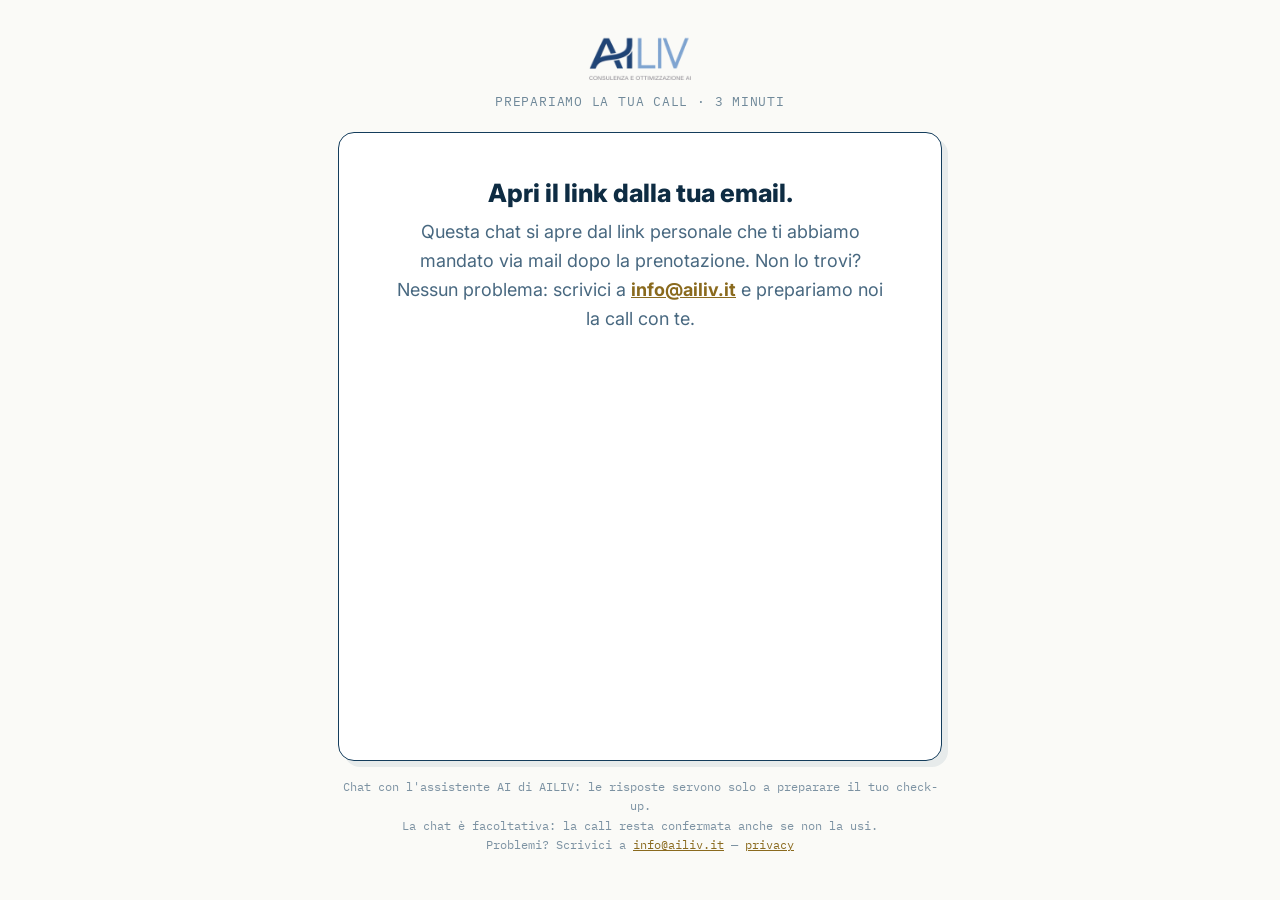
==== preparati/index.html @ 6f8d3ff2 "privacy: sezione chatbot AI + correzioni da review legale/tecnica Nuova sezione 4 (assistente AI di " ====
<!DOCTYPE html>
<html lang="it">
<head>
<meta charset="UTF-8">
<meta name="viewport" content="width=device-width, initial-scale=1.0">
<title>Prepariamo la tua call — Ailiv</title>
<meta name="robots" content="noindex,nofollow">
<meta name="description" content="Due minuti di domande veloci con l'assistente AI, così Andrea arriva alla call già sapendo come lavori.">
<meta property="og:title" content="Prepariamo la tua call — Ailiv">
<meta property="og:description" content="Due minuti di domande veloci con l'assistente AI, così Andrea arriva alla call già sapendo come lavori.">
<meta property="og:image" content="https://ailiv.it/assets/og-card.png">
<meta property="og:image:width" content="1200">
<meta property="og:image:height" content="630">
<meta property="og:url" content="https://ailiv.it/preparati/">
<meta property="og:type" content="website">
<meta property="og:site_name" content="Ailiv">
<meta property="og:locale" content="it_IT">
<meta name="twitter:card" content="summary_large_image">
<meta name="twitter:image" content="https://ailiv.it/assets/og-card.png">
<link rel="icon" href="/assets/favicon.ico?v=2" sizes="any">
<link rel="icon" type="image/png" sizes="32x32" href="/assets/favicon-32.png?v=2">
<link rel="icon" type="image/png" sizes="48x48" href="/assets/favicon-48.png?v=2">
<link rel="apple-touch-icon" href="/assets/apple-touch-icon.png?v=2">
<link rel="preconnect" href="https://fonts.googleapis.com">
<link href="https://fonts.googleapis.com/css2?family=Inter:wght@400;600;700;800&family=IBM+Plex+Mono:wght@400;600&display=swap" rel="stylesheet">
<style>
  :root { --navy:#143d5c; --ink:#0e2c43; --gold:#d4a747; --gold-text:#8a6a1e; --cream:#fafaf7; --line:rgba(20,61,92,.14); }
  * { margin:0; padding:0; box-sizing:border-box; }
  html { font-size:112.5%; font-family:'Inter',sans-serif; }
  body { background:var(--cream); color:var(--ink); -webkit-font-smoothing:antialiased; }
  .wrap { max-width:640px; margin:0 auto; padding:2rem 1rem 2.5rem; display:flex; flex-direction:column; min-height:100dvh; }
  .head { text-align:center; margin-bottom:1.2rem; }
  .head img { height:44px; width:auto; }
  .head p { font-family:'IBM Plex Mono',monospace; font-size:.72rem; color:rgba(20,61,92,.6); margin-top:.5rem; letter-spacing:.06em; }
  .chat { flex:1; background:#fff; border:1.5px solid var(--navy); border-radius:16px; box-shadow:6px 6px 0 rgba(20,61,92,.08); display:flex; flex-direction:column; overflow:hidden; }
  .msgs { flex:1; overflow-y:auto; padding:1.1rem; display:flex; flex-direction:column; gap:.7rem; min-height:320px; max-height:62dvh; }
  .msg { max-width:85%; padding:.7rem .95rem; border-radius:14px; font-size:.95rem; line-height:1.55; white-space:pre-wrap; word-wrap:break-word; }
  .bot { align-self:flex-start; background:var(--cream); border:1px solid var(--line); border-bottom-left-radius:4px; }
  .me { align-self:flex-end; background:var(--navy); color:#fff; border-bottom-right-radius:4px; }
  .bot .who { display:flex; align-items:center; gap:.4rem; font-family:'IBM Plex Mono',monospace; font-size:.66rem; color:var(--gold-text); margin-bottom:.3rem; }
  .bot .who img { width:16px; height:16px; }
  .typing { align-self:flex-start; font-family:'IBM Plex Mono',monospace; font-size:.72rem; color:rgba(20,61,92,.55); padding:.3rem .9rem; }
  .bar { display:flex; gap:.6rem; padding: .8rem; border-top:1.5px solid var(--line); background:#fff; }
  .bar textarea { flex:1; resize:none; font-family:'Inter',sans-serif; font-size:1rem; color:var(--ink); border:1.5px solid rgba(20,61,92,.25); border-radius:10px; padding:.65rem .8rem; outline:none; max-height:120px; }
  .bar textarea:focus { border-color:var(--gold); box-shadow:0 0 0 3px rgba(212,167,71,.18); }
  .bar button { background:var(--gold); color:var(--ink); border:none; font-weight:800; font-size:.95rem; padding:.65rem 1.1rem; border-radius:10px; cursor:pointer; }
  .bar button:hover { background:#b8902f; }
  .bar button:disabled { opacity:.5; cursor:wait; }
  .note { font-family:'IBM Plex Mono',monospace; font-size:.68rem; color:rgba(20,61,92,.55); text-align:center; margin-top:.9rem; line-height:1.6; }
  .note a { color:var(--gold-text); }
  .fallback { text-align:center; padding:2.5rem 1.2rem; }
  .fallback h2 { font-weight:800; font-size:1.4rem; margin-bottom:.6rem; }
  .fallback p { color:rgba(20,61,92,.78); line-height:1.6; max-width:28rem; margin:0 auto; }
  .fallback a { color:var(--gold-text); font-weight:700; }
</style>
</head>
<body>
<div class="wrap">
  <div class="head">
    <img src="/assets/logo-ailiv-email.png" alt="Ailiv">
    <p>PREPARIAMO LA TUA CALL · 3 MINUTI</p>
  </div>
  <div class="chat">
    <div class="msgs" id="msgs"></div>
    <div class="bar" id="bar">
      <textarea id="inp" rows="1" placeholder="Scrivi come parli…" autocomplete="off"></textarea>
      <button id="send" type="button">Invia</button>
    </div>
  </div>
  <p class="note">Chat con l'assistente AI di AILIV: le risposte servono solo a preparare il tuo check-up.<br>La chat è facoltativa: la call resta confermata anche se non la usi.<br>Problemi? Scrivici a <a href="mailto:info@ailiv.it">info@ailiv.it</a> — <a href="/privacy.html">privacy</a></p>
</div>

<script>
(function(){
  var WORKER = 'https://ailiv-prequalifica.amanoamano.workers.dev';
  var msgs = document.getElementById('msgs');
  var inp = document.getElementById('inp');
  var send = document.getElementById('send');
  var bar = document.getElementById('bar');

  var q = new URLSearchParams(location.search);
  var c = (q.get('c') || '').trim();
  var history = [];
  var busy = false;
  var finished = false;

  function esc(s){ var d = document.createElement('div'); d.textContent = s; return d.innerHTML; }

  function addBot(text){
    var el = document.createElement('div');
    el.className = 'msg bot';
    el.innerHTML = '<div class="who"><img src="/assets/favicon-48.png?v=2" alt="">AILIV — assistente AI</div>' + esc(text);
    msgs.appendChild(el);
    msgs.scrollTop = msgs.scrollHeight;
  }
  function addMe(text){
    var el = document.createElement('div');
    el.className = 'msg me';
    el.textContent = text;
    msgs.appendChild(el);
    msgs.scrollTop = msgs.scrollHeight;
  }
  var typingEl = null;
  function typing(on){
    if (on && !typingEl) {
      typingEl = document.createElement('div');
      typingEl.className = 'typing';
      typingEl.textContent = 'sta scrivendo…';
      msgs.appendChild(typingEl);
      msgs.scrollTop = msgs.scrollHeight;
    } else if (!on && typingEl) { typingEl.remove(); typingEl = null; }
  }

  function fallback(){
    document.querySelector('.chat').innerHTML =
      '<div class="fallback"><h2>Apri il link dalla tua email.</h2>' +
      '<p>Questa chat si apre dal link personale che ti abbiamo mandato via mail dopo la prenotazione. ' +
      'Non lo trovi? Nessun problema: scrivici a <a href="mailto:info@ailiv.it">info@ailiv.it</a> e prepariamo noi la call con te.</p></div>';
  }

  if (!/^[A-Za-z0-9]{15,32}$/.test(c)) { fallback(); return; }

  function opening(name){
    // NB: niente nome proprio nel saluto. Il closer si chiama Andrea e in Italia
    // il lead può chiamarsi Andrea: "Ciao Andrea! Sono l'assistente AI di Andrea"
    // è ridicolo. E UNA sola domanda: chiedere "che attività hai E quanti siete"
    // faceva perdere per strada la seconda meta' (misurato: il lead risponde solo
    // al settore, e il bot doveva richiedere la dimensione bruciando un turno).
    return "Ciao! Sono l'assistente AI di Andrea di AILIV — sì, proprio il tipo di tecnologia di cui parlerete in call. " +
      "Ti rubo due minuti, così Andrea arriva già sapendo come lavori.\n\n" +
      "Scrivi come parli: non ci sono risposte sbagliate.\n\nPartiamo dalla base: che attività hai?";
  }

  // Avvio: verifica il link e personalizza il saluto
  fetch(WORKER + '/hello?c=' + encodeURIComponent(c))
    .then(function(r){ if (!r.ok) throw new Error('bad'); return r.json(); })
    .then(function(j){
      var op = opening(j.firstName || '');
      history.push({ role: 'assistant', content: op });
      addBot(op);
      inp.focus();
    })
    .catch(fallback);

  function finish(){
    // Chat "chiusa" ma il campo resta aperto: l'invito "scrivilo qui" dev'essere vero.
    finished = true;
    inp.placeholder = 'Se ti viene in mente altro, scrivilo pure qui…';
    inp.focus();
  }

  function sendMsg(){
    if (busy) return;
    var text = inp.value.trim();
    if (!text) return;
    inp.value = '';
    addMe(text);
    history.push({ role: 'user', content: text });
    busy = true; send.disabled = true; typing(true);

    fetch(WORKER + '/chat', {
      method: 'POST',
      headers: { 'Content-Type': 'application/json' },
      body: JSON.stringify({ c: c, history: history })
    })
    .then(function(r){ return r.json(); })
    .then(function(j){
      typing(false);
      var reply = (j && j.reply) ? j.reply : 'Scusami, ho avuto un intoppo — me lo ridici?';
      history.push({ role: 'assistant', content: reply });
      addBot(reply);
      if (j && j.done) finish();
    })
    .catch(function(){
      typing(false);
      addBot('Ops, connessione ballerina. Riprova tra un attimo, oppure scrivici a info@ailiv.it — la call resta confermata comunque.');
    })
    .finally(function(){ busy = false; send.disabled = false; inp.focus(); });
  }

  send.addEventListener('click', sendMsg);
  inp.addEventListener('keydown', function(e){
    if (e.key === 'Enter' && !e.shiftKey) { e.preventDefault(); sendMsg(); }
  });
})();
</script>
</body>
</html>
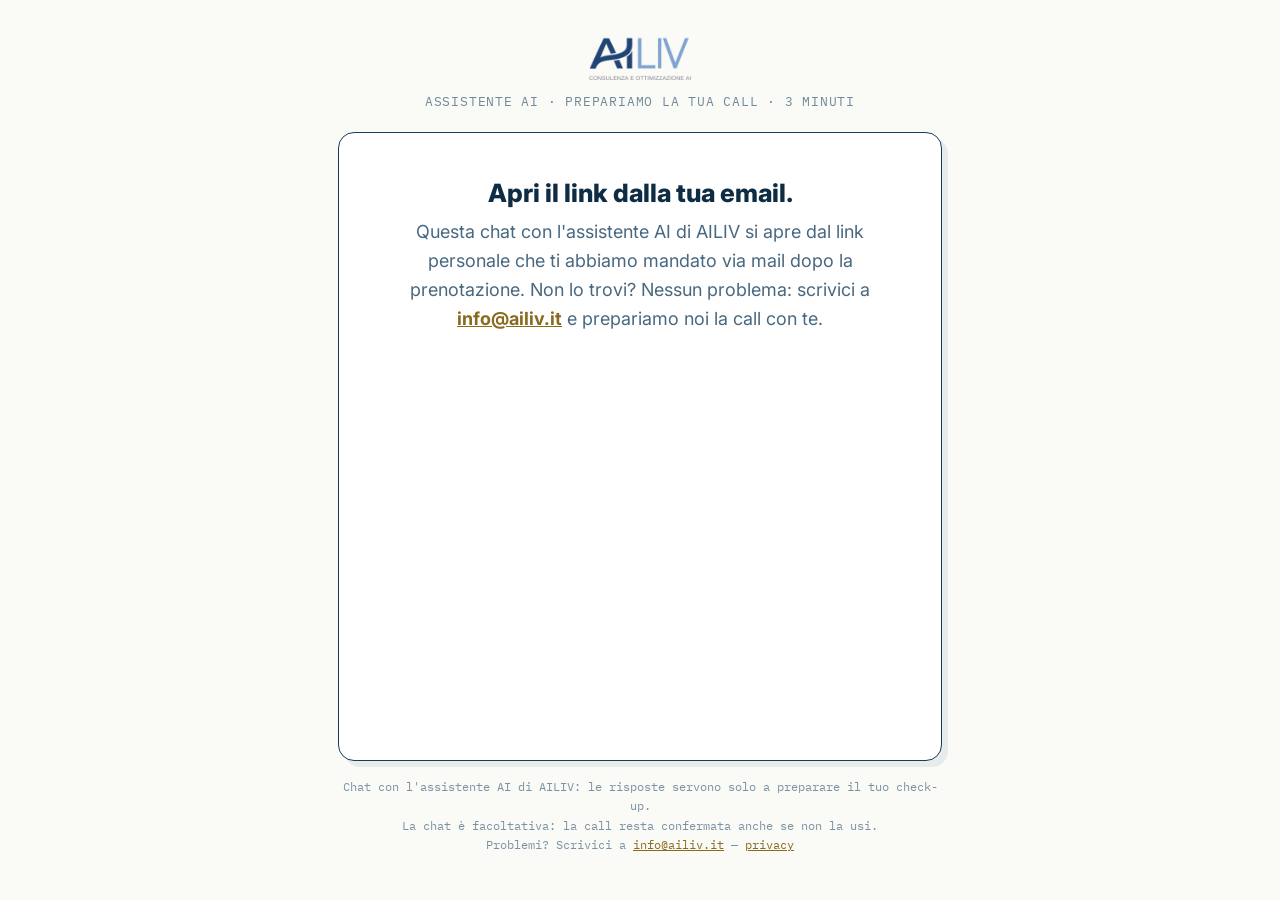
==== commit 56069114: "preparati: placeholder piu semplice + disclosure AI sempre visibile Il box input passa da un invito " ====
--- a/preparati/index.html
+++ b/preparati/index.html
@@ -58,12 +58,12 @@
 <div class="wrap">
   <div class="head">
     <img src="/assets/logo-ailiv-email.png" alt="Ailiv">
-    <p>PREPARIAMO LA TUA CALL · 3 MINUTI</p>
+    <p>ASSISTENTE AI · PREPARIAMO LA TUA CALL · 3 MINUTI</p>
   </div>
   <div class="chat">
     <div class="msgs" id="msgs"></div>
     <div class="bar" id="bar">
-      <textarea id="inp" rows="1" placeholder="Scrivi come parli…" autocomplete="off"></textarea>
+      <textarea id="inp" rows="1" placeholder="Scrivi qui" autocomplete="off" aria-label="Scrivi il tuo messaggio all'assistente AI"></textarea>
       <button id="send" type="button">Invia</button>
     </div>
   </div>
@@ -114,7 +114,7 @@
   function fallback(){
     document.querySelector('.chat').innerHTML =
       '<div class="fallback"><h2>Apri il link dalla tua email.</h2>' +
-      '<p>Questa chat si apre dal link personale che ti abbiamo mandato via mail dopo la prenotazione. ' +
+      '<p>Questa chat con l\'assistente AI di AILIV si apre dal link personale che ti abbiamo mandato via mail dopo la prenotazione. ' +
       'Non lo trovi? Nessun problema: scrivici a <a href="mailto:info@ailiv.it">info@ailiv.it</a> e prepariamo noi la call con te.</p></div>';
   }
 
@@ -174,6 +174,8 @@
     .catch(function(){
       typing(false);
       addBot('Ops, connessione ballerina. Riprova tra un attimo, oppure scrivici a info@ailiv.it — la call resta confermata comunque.');
+      // (il messaggio esce comunque con l'etichetta "AILIV — assistente AI": nessun
+      //  messaggio in pagina può apparire come scritto da una persona — art. 50 AI Act)
     })
     .finally(function(){ busy = false; send.disabled = false; inp.focus(); });
   }
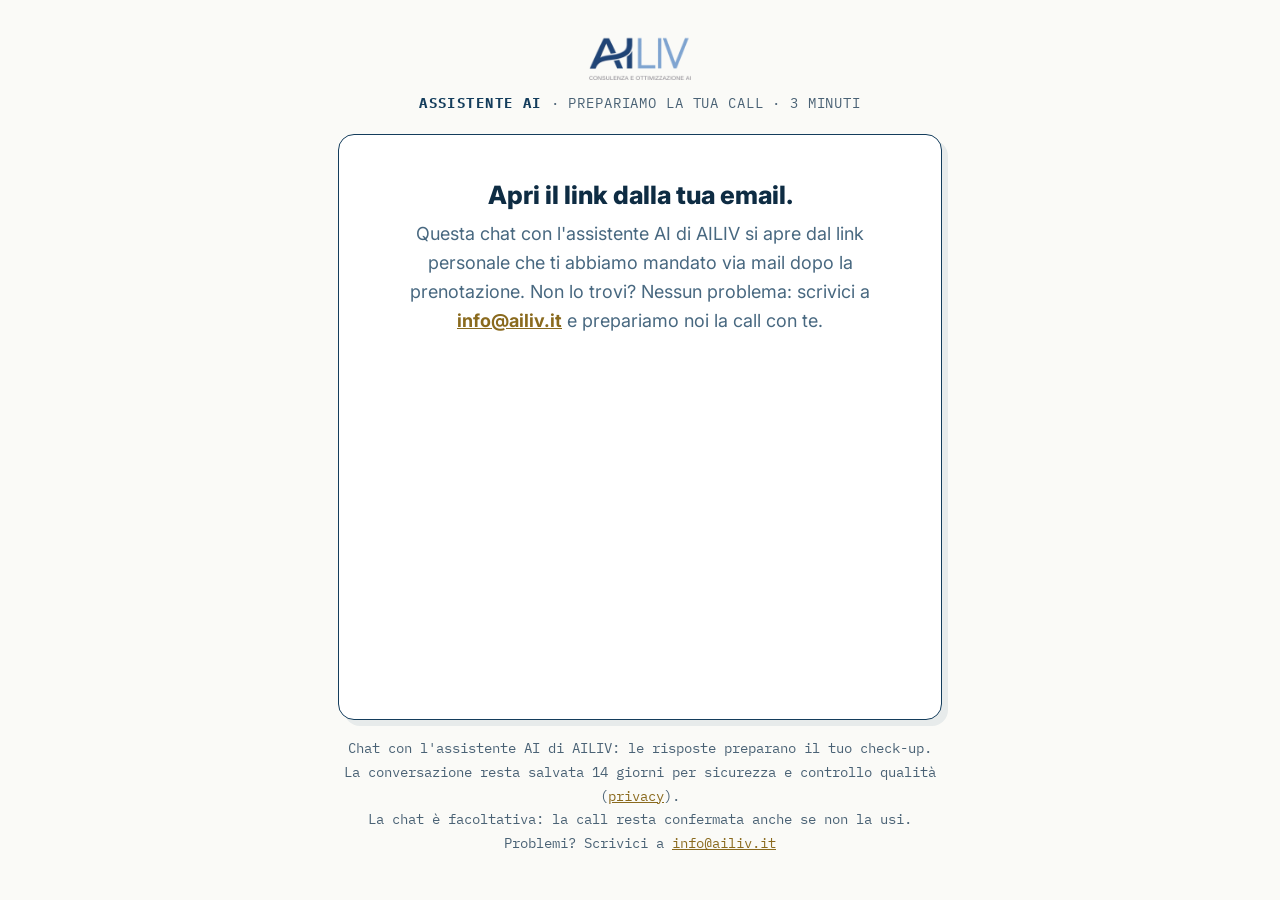
==== commit 36e2c788: "preparati: rilievi della verifica art.50 e di coerenza documentale - finalita: la nota non dice piu " ====
--- a/preparati/index.html
+++ b/preparati/index.html
@@ -5,9 +5,9 @@
 <meta name="viewport" content="width=device-width, initial-scale=1.0">
 <title>Prepariamo la tua call — Ailiv</title>
 <meta name="robots" content="noindex,nofollow">
-<meta name="description" content="Due minuti di domande veloci con l'assistente AI, così Andrea arriva alla call già sapendo come lavori.">
+<meta name="description" content="Tre minuti di domande veloci con l'assistente AI, così Andrea arriva alla call già sapendo come lavori.">
 <meta property="og:title" content="Prepariamo la tua call — Ailiv">
-<meta property="og:description" content="Due minuti di domande veloci con l'assistente AI, così Andrea arriva alla call già sapendo come lavori.">
+<meta property="og:description" content="Tre minuti di domande veloci con l'assistente AI, così Andrea arriva alla call già sapendo come lavori.">
 <meta property="og:image" content="https://ailiv.it/assets/og-card.png">
 <meta property="og:image:width" content="1200">
 <meta property="og:image:height" content="630">
@@ -31,7 +31,10 @@
   .wrap { max-width:640px; margin:0 auto; padding:2rem 1rem 2.5rem; display:flex; flex-direction:column; min-height:100dvh; }
   .head { text-align:center; margin-bottom:1.2rem; }
   .head img { height:44px; width:auto; }
-  .head p { font-family:'IBM Plex Mono',monospace; font-size:.72rem; color:rgba(20,61,92,.6); margin-top:.5rem; letter-spacing:.06em; }
+  /* Contrasto >= 4.5:1 (WCAG AA): l'art.50 AI Act richiede che la dichiarazione sia
+     "chiara e distinguibile" e conforme ai requisiti di accessibilità. Prima era .6 su cream. */
+  .head p { font-family:'IBM Plex Mono',monospace; font-size:.8rem; color:#4a6275; margin-top:.5rem; letter-spacing:.06em; }
+  .head p b { color:var(--navy); font-weight:700; letter-spacing:.1em; }
   .chat { flex:1; background:#fff; border:1.5px solid var(--navy); border-radius:16px; box-shadow:6px 6px 0 rgba(20,61,92,.08); display:flex; flex-direction:column; overflow:hidden; }
   .msgs { flex:1; overflow-y:auto; padding:1.1rem; display:flex; flex-direction:column; gap:.7rem; min-height:320px; max-height:62dvh; }
   .msg { max-width:85%; padding:.7rem .95rem; border-radius:14px; font-size:.95rem; line-height:1.55; white-space:pre-wrap; word-wrap:break-word; }
@@ -46,7 +49,7 @@
   .bar button { background:var(--gold); color:var(--ink); border:none; font-weight:800; font-size:.95rem; padding:.65rem 1.1rem; border-radius:10px; cursor:pointer; }
   .bar button:hover { background:#b8902f; }
   .bar button:disabled { opacity:.5; cursor:wait; }
-  .note { font-family:'IBM Plex Mono',monospace; font-size:.68rem; color:rgba(20,61,92,.55); text-align:center; margin-top:.9rem; line-height:1.6; }
+  .note { font-family:'IBM Plex Mono',monospace; font-size:.8rem; color:#4a6275; text-align:center; margin-top:.9rem; line-height:1.65; }
   .note a { color:var(--gold-text); }
   .fallback { text-align:center; padding:2.5rem 1.2rem; }
   .fallback h2 { font-weight:800; font-size:1.4rem; margin-bottom:.6rem; }
@@ -58,16 +61,18 @@
 <div class="wrap">
   <div class="head">
     <img src="/assets/logo-ailiv-email.png" alt="Ailiv">
-    <p>ASSISTENTE AI · PREPARIAMO LA TUA CALL · 3 MINUTI</p>
+    <p><b>ASSISTENTE AI</b> · PREPARIAMO LA TUA CALL · 3 MINUTI</p>
   </div>
   <div class="chat">
     <div class="msgs" id="msgs"></div>
     <div class="bar" id="bar">
-      <textarea id="inp" rows="1" placeholder="Scrivi qui" autocomplete="off" aria-label="Scrivi il tuo messaggio all'assistente AI"></textarea>
-      <button id="send" type="button">Invia</button>
+      <!-- disabilitati finché non compare il messaggio di apertura, che contiene la
+           dichiarazione "sono l'assistente AI": nessuno può scrivere prima di averla letta -->
+      <textarea id="inp" rows="1" placeholder="Scrivi qui" autocomplete="off" aria-label="Scrivi il tuo messaggio all'assistente AI" disabled></textarea>
+      <button id="send" type="button" disabled>Invia</button>
     </div>
   </div>
-  <p class="note">Chat con l'assistente AI di AILIV: le risposte servono solo a preparare il tuo check-up.<br>La chat è facoltativa: la call resta confermata anche se non la usi.<br>Problemi? Scrivici a <a href="mailto:info@ailiv.it">info@ailiv.it</a> — <a href="/privacy.html">privacy</a></p>
+  <p class="note">Chat con l'assistente AI di AILIV: le risposte preparano il tuo check-up.<br>La conversazione resta salvata 14 giorni per sicurezza e controllo qualità (<a href="/privacy.html">privacy</a>).<br>La chat è facoltativa: la call resta confermata anche se non la usi.<br>Problemi? Scrivici a <a href="mailto:info@ailiv.it">info@ailiv.it</a></p>
 </div>
 
 <script>
@@ -105,7 +110,9 @@
     if (on && !typingEl) {
       typingEl = document.createElement('div');
       typingEl.className = 'typing';
-      typingEl.textContent = 'sta scrivendo…';
+      // non "sta scrivendo…": imita la digitazione di una persona ed è l'unico
+      // elemento dell'interfaccia che rema contro la trasparenza dichiarata
+      typingEl.textContent = 'sto preparando la risposta…';
       msgs.appendChild(typingEl);
       msgs.scrollTop = msgs.scrollHeight;
     } else if (!on && typingEl) { typingEl.remove(); typingEl = null; }
@@ -126,9 +133,13 @@
     // è ridicolo. E UNA sola domanda: chiedere "che attività hai E quanti siete"
     // faceva perdere per strada la seconda meta' (misurato: il lead risponde solo
     // al settore, e il bot doveva richiedere la dimensione bruciando un turno).
+    // NB2: NON usare "scrivi come parli" — in italiano quella formula richiama il
+    // REGISTRO (dialetto, parolacce), non il permesso di essere sbrigativi. Quello
+    // che serve dire è: non devi scrivere bene, bastano due parole, nessuna risposta
+    // è sbagliata. È il muro vero all'inizio di una chat, non la formalità.
     return "Ciao! Sono l'assistente AI di Andrea di AILIV — sì, proprio il tipo di tecnologia di cui parlerete in call. " +
-      "Ti rubo due minuti, così Andrea arriva già sapendo come lavori.\n\n" +
-      "Scrivi come parli: non ci sono risposte sbagliate.\n\nPartiamo dalla base: che attività hai?";
+      "Ti rubo tre minuti, così Andrea arriva già sapendo come lavori.\n\n" +
+      "Rispondi come ti viene, anche di corsa — bastano due parole. Non ci sono risposte sbagliate.\n\nPartiamo dalla base: che attività hai?";
   }
 
   // Avvio: verifica il link e personalizza il saluto
@@ -138,6 +149,8 @@
       var op = opening(j.firstName || '');
       history.push({ role: 'assistant', content: op });
       addBot(op);
+      // solo ora si può scrivere: la dichiarazione di essere un'AI è a schermo
+      inp.disabled = false; send.disabled = false;
       inp.focus();
     })
     .catch(fallback);
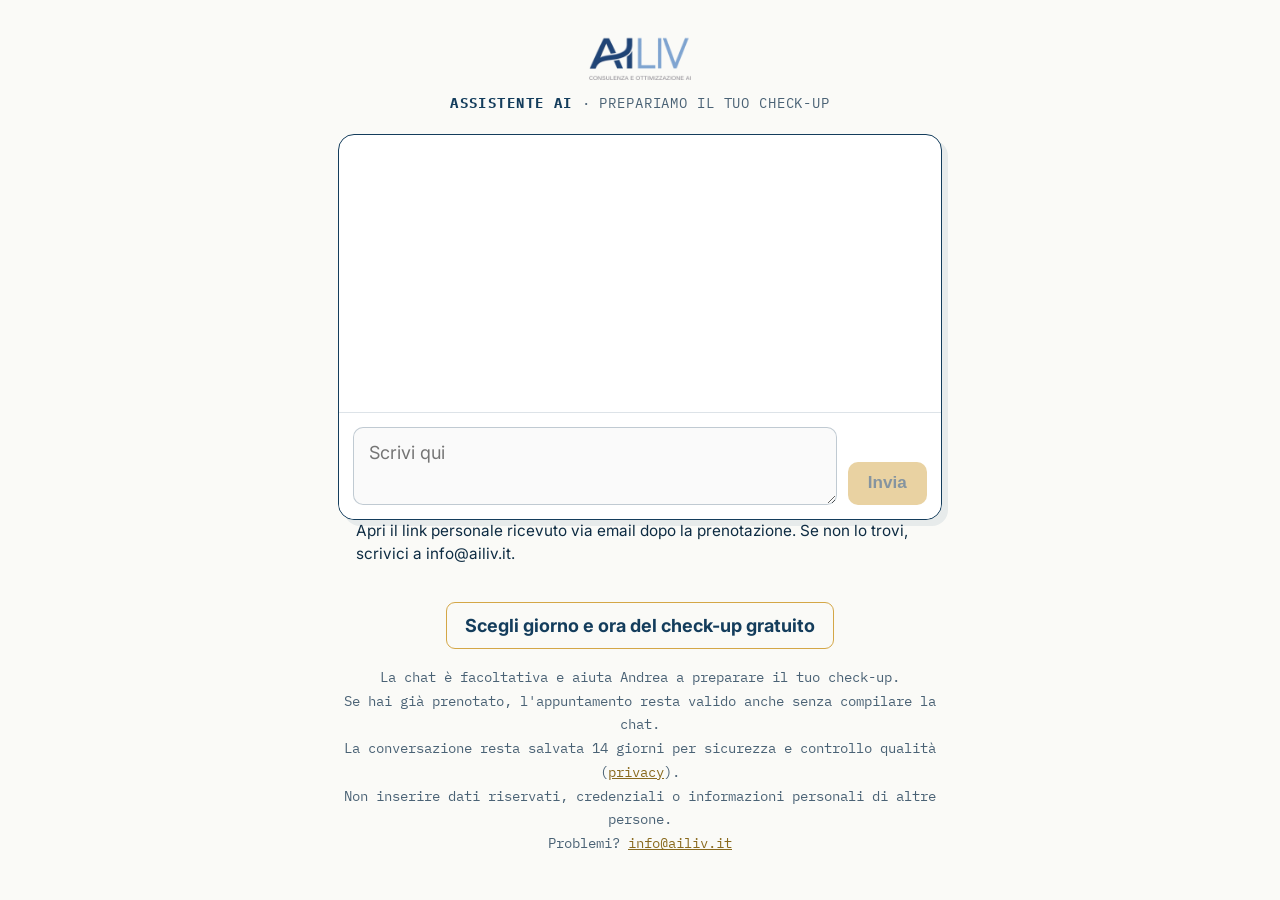
==== commit 51ab2a16: "Update pre-call assistant and recover chat saves without regeneration" ====
--- a/preparati/index.html
+++ b/preparati/index.html
@@ -5,9 +5,9 @@
 <meta name="viewport" content="width=device-width, initial-scale=1.0">
 <title>Prepariamo la tua call — Ailiv</title>
 <meta name="robots" content="noindex,nofollow">
-<meta name="description" content="Tre minuti di domande veloci con l'assistente AI, così Andrea arriva alla call già sapendo come lavori.">
+<meta name="description" content="Qualche domanda sulla tua attività, gli strumenti e i passaggi da semplificare, per preparare il check-up gratuito con Andrea.">
 <meta property="og:title" content="Prepariamo la tua call — Ailiv">
-<meta property="og:description" content="Tre minuti di domande veloci con l'assistente AI, così Andrea arriva alla call già sapendo come lavori.">
+<meta property="og:description" content="Qualche domanda sulla tua attività, gli strumenti e i passaggi da semplificare, per preparare il check-up gratuito con Andrea.">
 <meta property="og:image" content="https://ailiv.it/assets/og-card.png">
 <meta property="og:image:width" content="1200">
 <meta property="og:image:height" content="630">
@@ -36,19 +36,25 @@
   .head p { font-family:'IBM Plex Mono',monospace; font-size:.8rem; color:#4a6275; margin-top:.5rem; letter-spacing:.06em; }
   .head p b { color:var(--navy); font-weight:700; letter-spacing:.1em; }
   .chat { flex:1; background:#fff; border:1.5px solid var(--navy); border-radius:16px; box-shadow:6px 6px 0 rgba(20,61,92,.08); display:flex; flex-direction:column; overflow:hidden; }
-  .msgs { flex:1; overflow-y:auto; padding:1.1rem; display:flex; flex-direction:column; gap:.7rem; min-height:320px; max-height:62dvh; }
+  .msgs { flex:1; padding:1.1rem; display:flex; flex-direction:column; gap:.7rem; min-height:260px; }
   .msg { max-width:85%; padding:.7rem .95rem; border-radius:14px; font-size:.95rem; line-height:1.55; white-space:pre-wrap; word-wrap:break-word; }
   .bot { align-self:flex-start; background:var(--cream); border:1px solid var(--line); border-bottom-left-radius:4px; }
   .me { align-self:flex-end; background:var(--navy); color:#fff; border-bottom-right-radius:4px; }
   .bot .who { display:flex; align-items:center; gap:.4rem; font-family:'IBM Plex Mono',monospace; font-size:.66rem; color:var(--gold-text); margin-bottom:.3rem; }
   .bot .who img { width:16px; height:16px; }
   .typing { align-self:flex-start; font-family:'IBM Plex Mono',monospace; font-size:.72rem; color:rgba(20,61,92,.55); padding:.3rem .9rem; }
-  .bar { display:flex; gap:.6rem; padding: .8rem; border-top:1.5px solid var(--line); background:#fff; }
-  .bar textarea { flex:1; resize:none; font-family:'Inter',sans-serif; font-size:1rem; color:var(--ink); border:1.5px solid rgba(20,61,92,.25); border-radius:10px; padding:.65rem .8rem; outline:none; max-height:120px; }
+  .bar { display:flex; align-items:flex-end; gap:.6rem; padding:.8rem; border-top:1.5px solid var(--line); background:#fff; position:sticky; bottom:0; z-index:2; }
+  .bar textarea { flex:1; min-width:0; min-height:78px; resize:vertical; font-family:'Inter',sans-serif; font-size:1rem; line-height:1.4; color:var(--ink); border:1.5px solid rgba(20,61,92,.25); border-radius:10px; padding:.65rem .8rem; outline:none; max-height:160px; }
   .bar textarea:focus { border-color:var(--gold); box-shadow:0 0 0 3px rgba(212,167,71,.18); }
   .bar button { background:var(--gold); color:var(--ink); border:none; font-weight:800; font-size:.95rem; padding:.65rem 1.1rem; border-radius:10px; cursor:pointer; }
   .bar button:hover { background:#b8902f; }
   .bar button:disabled { opacity:.5; cursor:wait; }
+  .status { padding:0 1rem 1rem; font-size:.85rem; line-height:1.5; }
+  .status button { display:block; margin-top:.6rem; padding:.6rem .8rem; font:inherit; color:var(--navy); border:1px solid var(--navy); border-radius:8px; background:#fff; cursor:pointer; }
+  .calendar { display:inline-block; margin:1rem auto 0; padding:.65rem 1rem; color:var(--navy); font-weight:700; border:1px solid var(--gold); border-radius:9px; text-decoration:none; }
+  .chat { overflow:visible; }
+  .bar { border-radius:0 0 16px 16px; }
+  @media(max-width:480px){.wrap{padding:1rem .7rem 1.5rem}.head p{font-size:.7rem}.msg{max-width:94%;font-size:.94rem;padding:.65rem .75rem}.msgs{padding:.75rem}.bar{gap:.4rem;padding:.6rem;padding-bottom:max(.6rem,env(safe-area-inset-bottom))}.bar button{min-height:48px;padding:.65rem .8rem}.note{font-family:'Inter',sans-serif;font-size:.75rem}}
   .note { font-family:'IBM Plex Mono',monospace; font-size:.8rem; color:#4a6275; text-align:center; margin-top:.9rem; line-height:1.65; }
   .note a { color:var(--gold-text); }
   .fallback { text-align:center; padding:2.5rem 1.2rem; }
@@ -61,143 +67,22 @@
 <div class="wrap">
   <div class="head">
     <img src="/assets/logo-ailiv-email.png" alt="Ailiv">
-    <p><b>ASSISTENTE AI</b> · PREPARIAMO LA TUA CALL · 3 MINUTI</p>
+    <p><b>ASSISTENTE AI</b> · PREPARIAMO IL TUO CHECK-UP</p>
   </div>
   <div class="chat">
-    <div class="msgs" id="msgs"></div>
+    <div class="msgs" id="msgs" role="log" aria-live="polite" aria-label="Conversazione con l'assistente AI"></div>
     <div class="bar" id="bar">
       <!-- disabilitati finché non compare il messaggio di apertura, che contiene la
            dichiarazione "sono l'assistente AI": nessuno può scrivere prima di averla letta -->
-      <textarea id="inp" rows="1" placeholder="Scrivi qui" autocomplete="off" aria-label="Scrivi il tuo messaggio all'assistente AI" disabled></textarea>
+      <textarea id="inp" rows="2" maxlength="2000" placeholder="Scrivi qui" autocomplete="off" aria-label="Scrivi il tuo messaggio all'assistente AI" disabled></textarea>
       <button id="send" type="button" disabled>Invia</button>
     </div>
   </div>
-  <p class="note">Chat con l'assistente AI di AILIV: le risposte preparano il tuo check-up.<br>La conversazione resta salvata 14 giorni per sicurezza e controllo qualità (<a href="/privacy.html">privacy</a>).<br>La chat è facoltativa: la call resta confermata anche se non la usi.<br>Problemi? Scrivici a <a href="mailto:info@ailiv.it">info@ailiv.it</a></p>
+  <div class="status" id="status" role="status" aria-live="polite"></div>
+  <a class="calendar" href="/prenota.html">Scegli giorno e ora del check-up gratuito</a>
+  <p class="note">La chat è facoltativa e aiuta Andrea a preparare il tuo check-up.<br>Se hai già prenotato, l'appuntamento resta valido anche senza compilare la chat.<br>La conversazione resta salvata 14 giorni per sicurezza e controllo qualità (<a href="/privacy.html">privacy</a>).<br>Non inserire dati riservati, credenziali o informazioni personali di altre persone.<br>Problemi? <a href="mailto:info@ailiv.it">info@ailiv.it</a></p>
 </div>
 
-<script>
-(function(){
-  var WORKER = 'https://ailiv-prequalifica.amanoamano.workers.dev';
-  var msgs = document.getElementById('msgs');
-  var inp = document.getElementById('inp');
-  var send = document.getElementById('send');
-  var bar = document.getElementById('bar');
-
-  var q = new URLSearchParams(location.search);
-  var c = (q.get('c') || '').trim();
-  var history = [];
-  var busy = false;
-  var finished = false;
-
-  function esc(s){ var d = document.createElement('div'); d.textContent = s; return d.innerHTML; }
-
-  function addBot(text){
-    var el = document.createElement('div');
-    el.className = 'msg bot';
-    el.innerHTML = '<div class="who"><img src="/assets/favicon-48.png?v=2" alt="">AILIV — assistente AI</div>' + esc(text);
-    msgs.appendChild(el);
-    msgs.scrollTop = msgs.scrollHeight;
-  }
-  function addMe(text){
-    var el = document.createElement('div');
-    el.className = 'msg me';
-    el.textContent = text;
-    msgs.appendChild(el);
-    msgs.scrollTop = msgs.scrollHeight;
-  }
-  var typingEl = null;
-  function typing(on){
-    if (on && !typingEl) {
-      typingEl = document.createElement('div');
-      typingEl.className = 'typing';
-      // non "sta scrivendo…": imita la digitazione di una persona ed è l'unico
-      // elemento dell'interfaccia che rema contro la trasparenza dichiarata
-      typingEl.textContent = 'sto preparando la risposta…';
-      msgs.appendChild(typingEl);
-      msgs.scrollTop = msgs.scrollHeight;
-    } else if (!on && typingEl) { typingEl.remove(); typingEl = null; }
-  }
-
-  function fallback(){
-    document.querySelector('.chat').innerHTML =
-      '<div class="fallback"><h2>Apri il link dalla tua email.</h2>' +
-      '<p>Questa chat con l\'assistente AI di AILIV si apre dal link personale che ti abbiamo mandato via mail dopo la prenotazione. ' +
-      'Non lo trovi? Nessun problema: scrivici a <a href="mailto:info@ailiv.it">info@ailiv.it</a> e prepariamo noi la call con te.</p></div>';
-  }
-
-  if (!/^[A-Za-z0-9]{15,32}$/.test(c)) { fallback(); return; }
-
-  function opening(name){
-    // NB: niente nome proprio nel saluto. Il closer si chiama Andrea e in Italia
-    // il lead può chiamarsi Andrea: "Ciao Andrea! Sono l'assistente AI di Andrea"
-    // è ridicolo. E UNA sola domanda: chiedere "che attività hai E quanti siete"
-    // faceva perdere per strada la seconda meta' (misurato: il lead risponde solo
-    // al settore, e il bot doveva richiedere la dimensione bruciando un turno).
-    // NB2: NON usare "scrivi come parli" — in italiano quella formula richiama il
-    // REGISTRO (dialetto, parolacce), non il permesso di essere sbrigativi. Quello
-    // che serve dire è: non devi scrivere bene, bastano due parole, nessuna risposta
-    // è sbagliata. È il muro vero all'inizio di una chat, non la formalità.
-    return "Ciao! Sono l'assistente AI di Andrea di AILIV — sì, proprio il tipo di tecnologia di cui parlerete in call. " +
-      "Ti rubo tre minuti, così Andrea arriva già sapendo come lavori.\n\n" +
-      "Rispondi come ti viene, anche di corsa — bastano due parole. Non ci sono risposte sbagliate.\n\nPartiamo dalla base: che attività hai?";
-  }
-
-  // Avvio: verifica il link e personalizza il saluto
-  fetch(WORKER + '/hello?c=' + encodeURIComponent(c))
-    .then(function(r){ if (!r.ok) throw new Error('bad'); return r.json(); })
-    .then(function(j){
-      var op = opening(j.firstName || '');
-      history.push({ role: 'assistant', content: op });
-      addBot(op);
-      // solo ora si può scrivere: la dichiarazione di essere un'AI è a schermo
-      inp.disabled = false; send.disabled = false;
-      inp.focus();
-    })
-    .catch(fallback);
-
-  function finish(){
-    // Chat "chiusa" ma il campo resta aperto: l'invito "scrivilo qui" dev'essere vero.
-    finished = true;
-    inp.placeholder = 'Se ti viene in mente altro, scrivilo pure qui…';
-    inp.focus();
-  }
-
-  function sendMsg(){
-    if (busy) return;
-    var text = inp.value.trim();
-    if (!text) return;
-    inp.value = '';
-    addMe(text);
-    history.push({ role: 'user', content: text });
-    busy = true; send.disabled = true; typing(true);
-
-    fetch(WORKER + '/chat', {
-      method: 'POST',
-      headers: { 'Content-Type': 'application/json' },
-      body: JSON.stringify({ c: c, history: history })
-    })
-    .then(function(r){ return r.json(); })
-    .then(function(j){
-      typing(false);
-      var reply = (j && j.reply) ? j.reply : 'Scusami, ho avuto un intoppo — me lo ridici?';
-      history.push({ role: 'assistant', content: reply });
-      addBot(reply);
-      if (j && j.done) finish();
-    })
-    .catch(function(){
-      typing(false);
-      addBot('Ops, connessione ballerina. Riprova tra un attimo, oppure scrivici a info@ailiv.it — la call resta confermata comunque.');
-      // (il messaggio esce comunque con l'etichetta "AILIV — assistente AI": nessun
-      //  messaggio in pagina può apparire come scritto da una persona — art. 50 AI Act)
-    })
-    .finally(function(){ busy = false; send.disabled = false; inp.focus(); });
-  }
-
-  send.addEventListener('click', sendMsg);
-  inp.addEventListener('keydown', function(e){
-    if (e.key === 'Enter' && !e.shiftKey) { e.preventDefault(); sendMsg(); }
-  });
-})();
-</script>
+<script src="/assets/preparati-chat.js?v=20261016-2" defer></script>
 </body>
 </html>
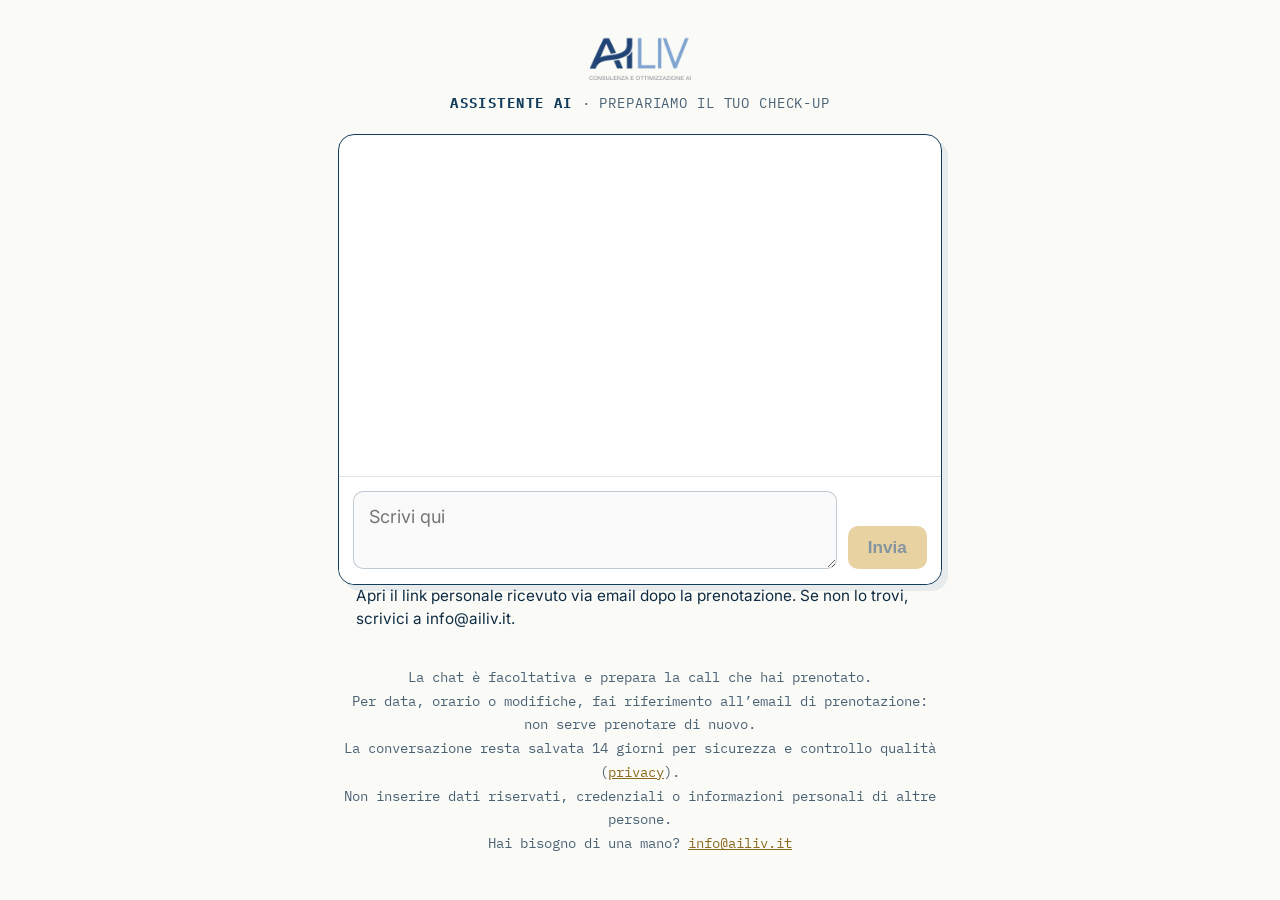
==== commit 7b96da59: "Improve pre-call chat feedback and post-booking guidance" ====
--- a/preparati/index.html
+++ b/preparati/index.html
@@ -42,7 +42,16 @@
   .me { align-self:flex-end; background:var(--navy); color:#fff; border-bottom-right-radius:4px; }
   .bot .who { display:flex; align-items:center; gap:.4rem; font-family:'IBM Plex Mono',monospace; font-size:.66rem; color:var(--gold-text); margin-bottom:.3rem; }
   .bot .who img { width:16px; height:16px; }
-  .typing { align-self:flex-start; font-family:'IBM Plex Mono',monospace; font-size:.72rem; color:rgba(20,61,92,.55); padding:.3rem .9rem; }
+  .typing { display:flex; align-items:center; gap:.65rem; align-self:flex-start; margin:0 1.1rem .8rem; padding:.65rem .9rem; border:1px solid var(--line); border-radius:14px 14px 14px 4px; background:var(--cream); color:var(--navy); font-size:.8rem; }
+  .typing[hidden] { display:none; }
+  .typing-dots { display:inline-flex; align-items:center; gap:4px; }
+  .typing-dots i { display:block; width:6px; height:6px; border-radius:50%; background:var(--gold-text); animation:reply-dot 1.2s ease-in-out infinite; }
+  .typing-dots i:nth-child(2) { animation-delay:.15s; }
+  .typing-dots i:nth-child(3) { animation-delay:.3s; }
+  @keyframes reply-dot { 0%,60%,100%{transform:translateY(0);opacity:.45}30%{transform:translateY(-4px);opacity:1} }
+  @media(prefers-reduced-motion:reduce){.typing-dots i{animation:none;opacity:1}}
+  .bot a { color:var(--navy); text-decoration:underline; text-underline-offset:3px; overflow-wrap:anywhere; }
+  .bot a:focus-visible { outline:2px solid var(--gold-text); outline-offset:3px; }
   .bar { display:flex; align-items:flex-end; gap:.6rem; padding:.8rem; border-top:1.5px solid var(--line); background:#fff; position:sticky; bottom:0; z-index:2; }
   .bar textarea { flex:1; min-width:0; min-height:78px; resize:vertical; font-family:'Inter',sans-serif; font-size:1rem; line-height:1.4; color:var(--ink); border:1.5px solid rgba(20,61,92,.25); border-radius:10px; padding:.65rem .8rem; outline:none; max-height:160px; }
   .bar textarea:focus { border-color:var(--gold); box-shadow:0 0 0 3px rgba(212,167,71,.18); }
@@ -51,7 +60,6 @@
   .bar button:disabled { opacity:.5; cursor:wait; }
   .status { padding:0 1rem 1rem; font-size:.85rem; line-height:1.5; }
   .status button { display:block; margin-top:.6rem; padding:.6rem .8rem; font:inherit; color:var(--navy); border:1px solid var(--navy); border-radius:8px; background:#fff; cursor:pointer; }
-  .calendar { display:inline-block; margin:1rem auto 0; padding:.65rem 1rem; color:var(--navy); font-weight:700; border:1px solid var(--gold); border-radius:9px; text-decoration:none; }
   .chat { overflow:visible; }
   .bar { border-radius:0 0 16px 16px; }
   @media(max-width:480px){.wrap{padding:1rem .7rem 1.5rem}.head p{font-size:.7rem}.msg{max-width:94%;font-size:.94rem;padding:.65rem .75rem}.msgs{padding:.75rem}.bar{gap:.4rem;padding:.6rem;padding-bottom:max(.6rem,env(safe-area-inset-bottom))}.bar button{min-height:48px;padding:.65rem .8rem}.note{font-family:'Inter',sans-serif;font-size:.75rem}}
@@ -71,6 +79,7 @@
   </div>
   <div class="chat">
     <div class="msgs" id="msgs" role="log" aria-live="polite" aria-label="Conversazione con l'assistente AI"></div>
+    <div class="typing" id="typing" hidden aria-hidden="true"><span>AILIV sta rispondendo</span><span class="typing-dots"><i></i><i></i><i></i></span></div>
     <div class="bar" id="bar">
       <!-- disabilitati finché non compare il messaggio di apertura, che contiene la
            dichiarazione "sono l'assistente AI": nessuno può scrivere prima di averla letta -->
@@ -79,10 +88,9 @@
     </div>
   </div>
   <div class="status" id="status" role="status" aria-live="polite"></div>
-  <a class="calendar" href="/prenota.html">Scegli giorno e ora del check-up gratuito</a>
-  <p class="note">La chat è facoltativa e aiuta Andrea a preparare il tuo check-up.<br>Se hai già prenotato, l'appuntamento resta valido anche senza compilare la chat.<br>La conversazione resta salvata 14 giorni per sicurezza e controllo qualità (<a href="/privacy.html">privacy</a>).<br>Non inserire dati riservati, credenziali o informazioni personali di altre persone.<br>Problemi? <a href="mailto:info@ailiv.it">info@ailiv.it</a></p>
+  <p class="note">La chat è facoltativa e prepara la call che hai prenotato.<br>Per data, orario o modifiche, fai riferimento all’email di prenotazione: non serve prenotare di nuovo.<br>La conversazione resta salvata 14 giorni per sicurezza e controllo qualità (<a href="/privacy.html">privacy</a>).<br>Non inserire dati riservati, credenziali o informazioni personali di altre persone.<br>Hai bisogno di una mano? <a href="mailto:info@ailiv.it">info@ailiv.it</a></p>
 </div>
 
-<script src="/assets/preparati-chat.js?v=20261016-2" defer></script>
+<script src="/assets/preparati-chat.js?v=20261017-3" defer></script>
 </body>
 </html>
